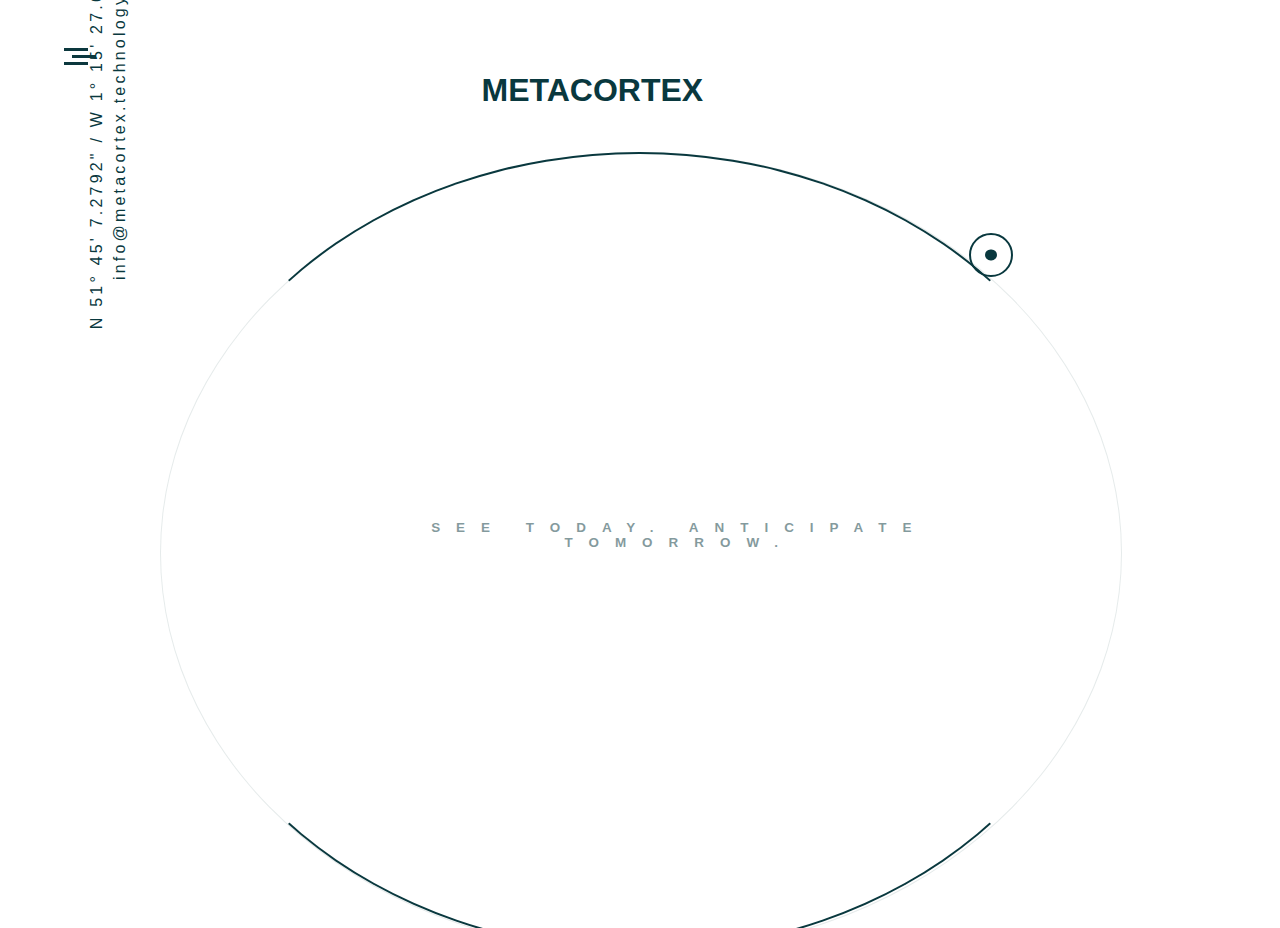
==== index.html @ 78b905c0 "metacortex email" ====
<!DOCTYPE html>
<html lang="en">
<head>
    <meta charset="UTF-8">
    <meta name="viewport" content="width=device-width, initial-scale=1.0">
    <meta http-equiv="X-UA-Compatible" content="ie=edge">
    <title>METACORTEX</title>
    <link rel="icon" href="assets/logos/m_favicon.png" type="image/png" sizes="16x16">
    <style>

        body {
            margin:0;
            padding:0;
            height:100%;
            font-size:1.4rem;
        }

        h1 {
            font-size: 2.4rem;
            right: 1500rem;
        }

        .container_item {
            margin: 0 auto 0;
        }

        .landing-page-container {
            width: 100%;
            min-height: 100%;
            height: 100vh;
            background-image: url('https://cdn.shutterstock.com/shutterstock/videos/18651743/thumb/1.jpg');
            background-position: bottom;
            background-repeat: no-repeat;
            background-size: cover;
            overflow: hidden;
            display: table;
            font-family: "Montserrat",sans-serif;
            color: #09383E;
        }

        .content-wrapper {
            max-width: 1200px;
            width: 90%;
            height: 100%;
            margin: 0 auto;
            position: relative;
        }

        .header {
            width: 100%;
            height: 2rem;
            padding: 3rem 0;
            display: block;
        }

        .menu-icon {
            width: 2.5rem;
            height: 1.5rem;
            display: inline-block;
            cursor: pointer;
        }

        .header__item {
            display: inline-block;
            float: left;
        }

        .menu-icon__line {
            width: 1.5rem;
            height: .2rem;
            background: #0C383E;
            display: block;
        }

        .menu-icon__line:before, .menu-icon__line:after {
            content: '';
            width: 1.5rem;
            height: .2rem;
            background: #0C383E;
            display: inline-block;
            position: relative;
        }

        .menu-icon__line:before {
            left: .5rem;
            top: -0.6rem;
        }

        .menu-icon__line:after {
            top: -1.8rem;
        }

        .heading {
            width: 90%;
            font-size: 2rem;
            font-weight: bold;
            line-height: 1.7rem;
            margin: 0 10px;
            text-align: center;
        }

        .social-container {
            width: 7.25rem;
            list-style: none;
            overflow: hidden;
            padding: 0;
            margin: 0;
            float: right;
        }

        .social-container .social__icon {
            width: 1.5rem;
            float: left;
            cursor: pointer;
        }

        .social-container .social__icon.social__icon--dr{
            margin-left: 1.25rem;
        }

        .social-container .social__icon.social__icon--in{
            margin-left: 1.5rem;
        }

        .social-container .social__icon.social__icon--fb{
            margin: 0 0.25rem;
        }

        .coorde {
                     font-size: 1rem;
                     display: inline-block;
                     float: left;
                     position: relative;
                     top: 40%;
                     letter-spacing: .2rem;
                     left: -10.5rem;
                     margin: 0;
                     transform: rotate(-90deg) translateY(50%);
                 }
        .coorde2 {
            font-size: 1rem;
            display: inline-block;
            float: left;
            position: relative;
            top: 40%;
            letter-spacing: .2rem;
            left: -30rem;
            margin: 0;
            transform: rotate(-90deg) translateY(50%);
        }

        .ellipse-container {
            width: 60rem;
            height: 50rem;
            border-radius: 50%;
            margin: 0 auto;
            position: relative;
            top: 1.5rem;
        }

        .ellipse-container .greeting {
            position: relative;
            text-align: center;
            width: 80rem;
            top: 23rem;
            right: 25.5rem;
            margin: 0px;
            text-transform: uppercase;
            letter-spacing: 1rem;
            font-size:60%;
            opacity: .5;
        }


        .ellipse {
            border-radius: 50%;
            position: absolute;
            top: 0;
            border-style: solid;
        }

        .ellipse__outer--thin {
            width: 100%;
            height: 100%;
            border-width: 1px;
            border-color: rgba(9,56,62,.1);
            animation: ellipseOrbit 15s ease-in-out infinite;
        }

        .ellipse__outer--thin:after {
            content: "";
            background-image: url("https://i.stack.imgur.com/yYxAH.png");
            background-size: 700px 700px;
            background-repeat: no-repeat;
            background-position: center;
            top: 0;
            left: 0;
            bottom: 0;
            right: 0;
            color: #000;
            position: absolute;
            opacity: .3;
        }

        .ellipse__outer--thick {
            width: 99.5%;
            height:99.5%;
            border-color: #09383E transparent;
            border-width: 2px;
            transform: rotate(-45 deg);
            animation: ellipseRotate 15s ease-in-out infinite;
        }

        .ellipse__orbit {
            width: 2.5rem;
            height: 2.5rem;
            border-width: 2px;
            border-color: #09383E;
            top: 5rem;
            right: 6.75rem;
        }

        .ellipse__orbit:before {
            content: '';
            width: 0.7rem;
            height: 0.7rem;
            border-radius: 50%;
            display: inline-block;
            background-color: #09383E;
            margin: 0 auto;
            left: 0;
            right: 0;
            position:absolute;
            top: 50%;
            transform: translateY(-50%);
        }
        
        @keyframes ellipseRotate {
            0% {
                transform: rotate(-45deg);
            }
            100% {
                transform: rotate(-405deg);
            }
        }

        @keyframes ellipseOrbit {
            0% {
                transform: rotate(0deg);
            }
            100% {
                transform: rotate(360deg);
            }
        }

    </style>
</head>
<body>
<div class="container">
    <div class="container__item landing-page-container">
      <div class="content-wrapper">
        <header class="header">
            <div class="menu-icon__item">
                <span class="menu-icon__line"></span>
            </div>

            <span style="display:inline-block; width: 50rem;"></span>
          <h1 class="heading header__item">METACORTEX</h1>
          <!--<ul class="social-container.header__item" id="mylist">
              <li class="social__icon.social__icon--dr">
                <img src='http://pngimg.com/uploads/facebook_logos/facebook_logos_PNG19753.png' alt="dribble" height="30" width="30">
              </li>
              <li class="social__icon.social__icon--in">
                <img src='http://pngimg.com/uploads/facebook_logos/facebook_logos_PNG19753.png' alt="instagram" height="30" width="30">
              </li>
            </ul>-->
        </header>
        <p class="coorde">N 51° 45' 7.2792" / W 1° 15' 27.6372"</p>
          <p class="coorde2">info@metacortex.technology</p>
          <div class="ellipse-container">
            <h2 class="greeting">SEE TODAY. ANTICIPATE TOMORROW.</h2>
            <div class="ellipse ellipse__outer--thin">
                <div class="ellipse ellipse__orbit"></div>
            </div>
            <div class="ellipse ellipse__outer--thick"></div>
        </div>
    </div>
</div>
</div>
</body>
</html>
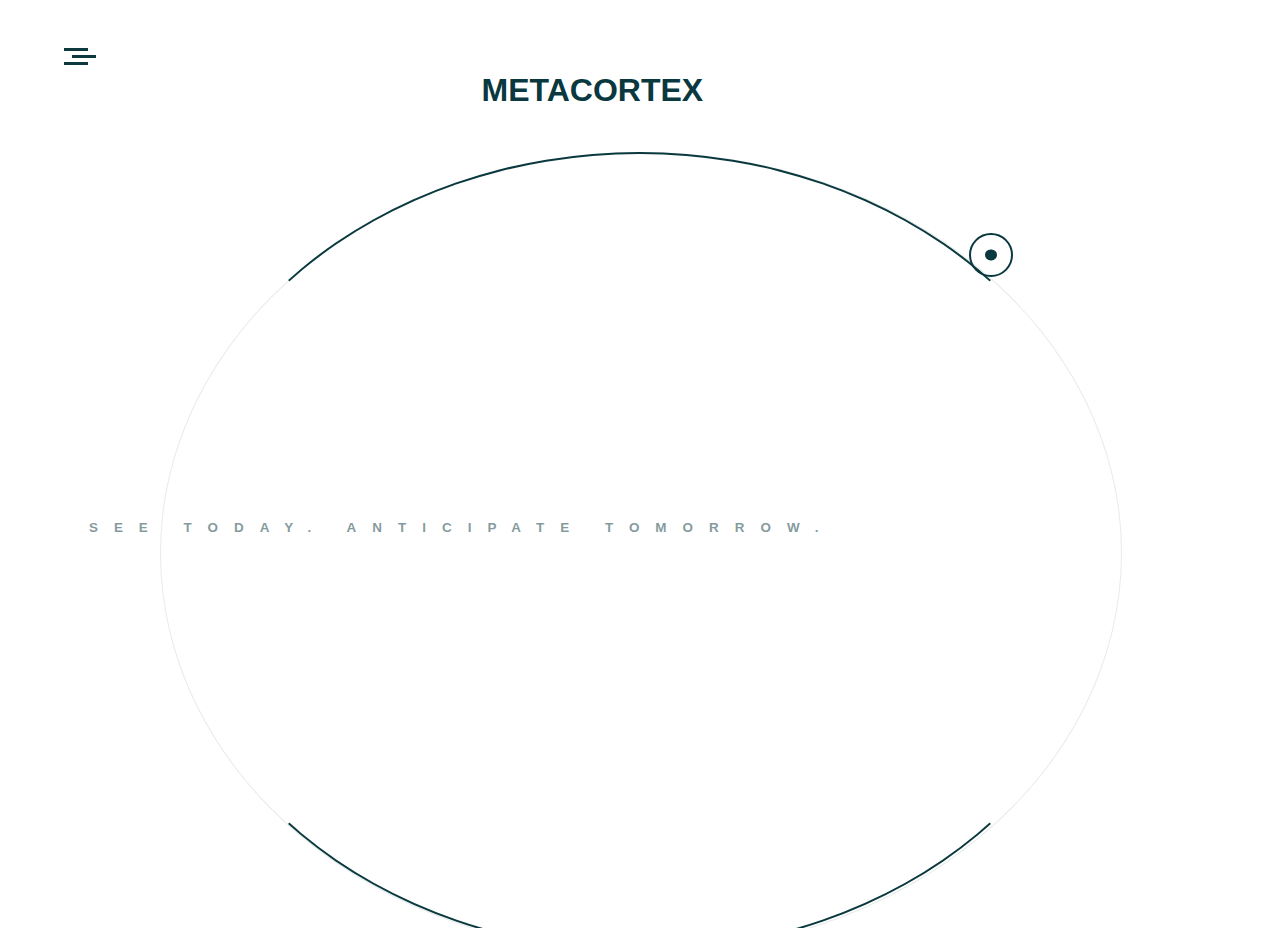
==== commit 9ed36540: "geocordinates removed" ====
--- a/index.html
+++ b/index.html
@@ -275,8 +275,8 @@
               </li>
             </ul>-->
         </header>
-        <p class="coorde">N 51° 45' 7.2792" / W 1° 15' 27.6372"</p>
-          <p class="coorde2">info@metacortex.technology</p>
+        <!--<p class="coorde">N 51° 45' 7.2792" / W 1° 15' 27.6372"</p>-->
+          <p class="coorde2">info@metacortexai.com</p>
           <div class="ellipse-container">
             <h2 class="greeting">SEE TODAY. ANTICIPATE TOMORROW.</h2>
             <div class="ellipse ellipse__outer--thin">
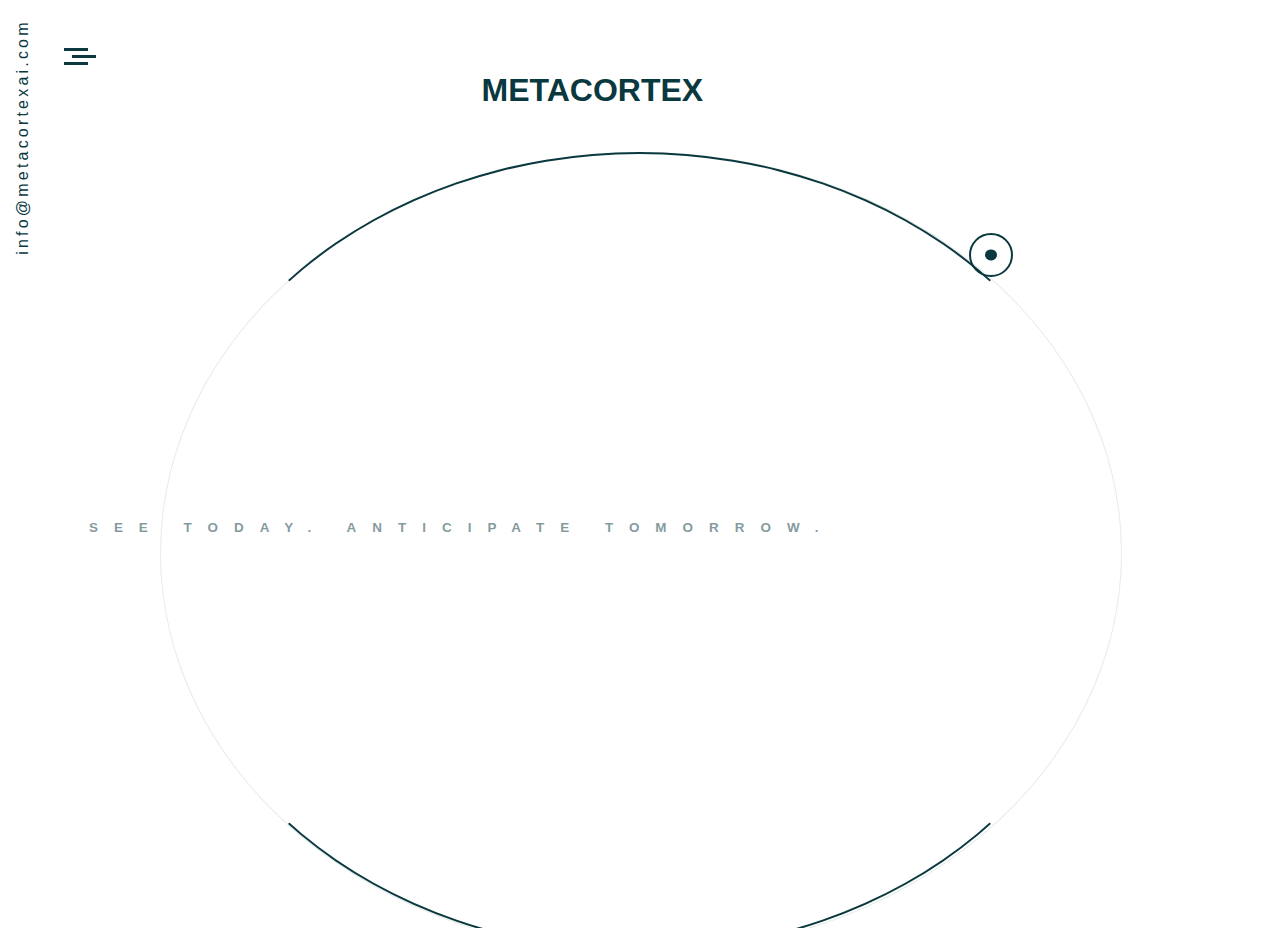
==== commit 7e42ce06: "email only 2nd try" ====
--- a/index.html
+++ b/index.html
@@ -275,8 +275,10 @@
               </li>
             </ul>-->
         </header>
-        <!--<p class="coorde">N 51° 45' 7.2792" / W 1° 15' 27.6372"</p>-->
-          <p class="coorde2">info@metacortexai.com</p>
+        <!--<p class="coorde">N 51° 45' 7.2792" / W 1° 15' 27.6372"</p>
+          <p class="coorde2">info@metacortexai.com</p>-->
+          <p class="coorde">info@metacortexai.com</p>
+          <!--<p class="coorde2">info@metacortexai.com</p>-->
           <div class="ellipse-container">
             <h2 class="greeting">SEE TODAY. ANTICIPATE TOMORROW.</h2>
             <div class="ellipse ellipse__outer--thin">
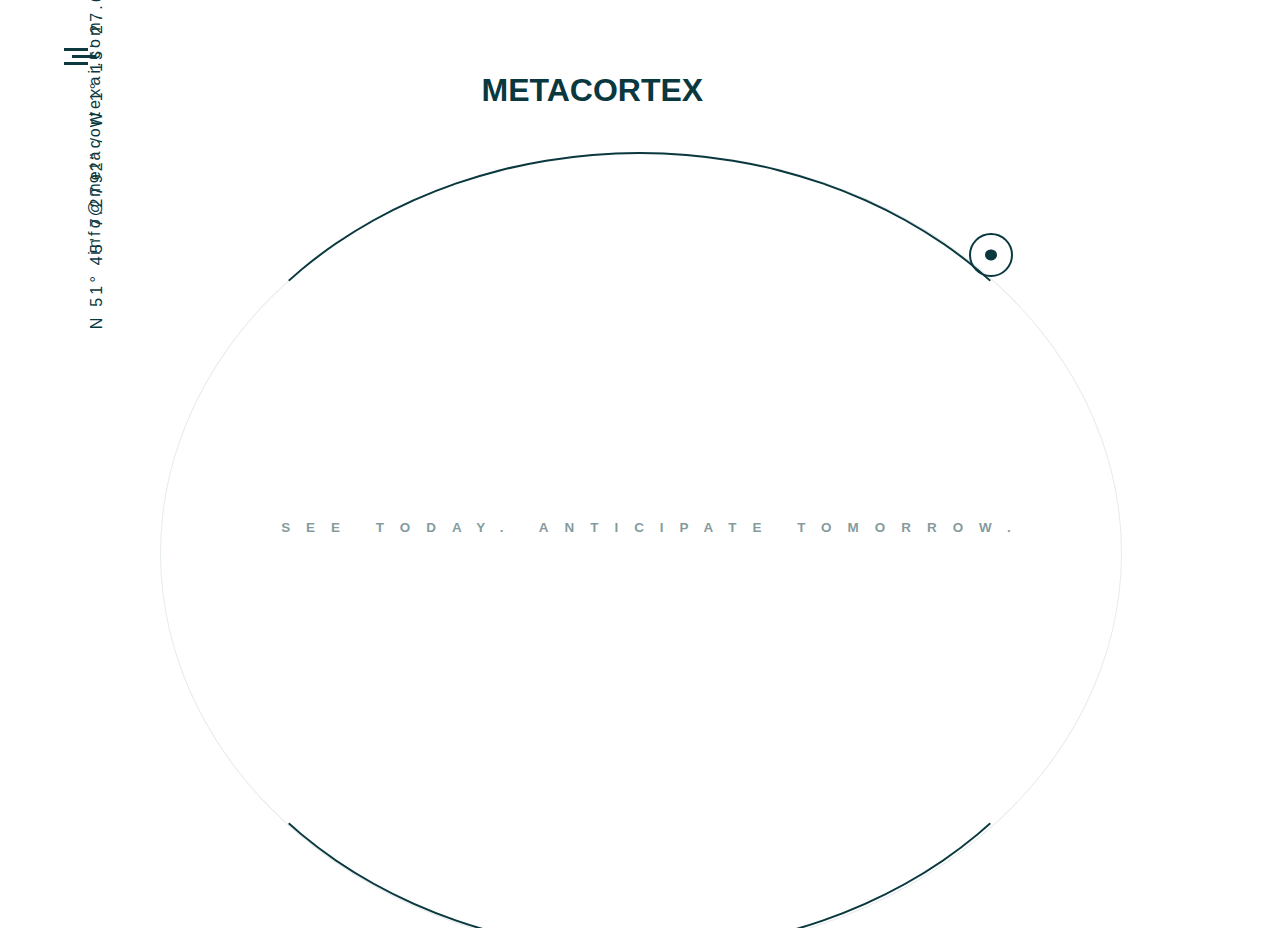
==== commit 2c651a2f: "return to original" ====
--- a/index.html
+++ b/index.html
@@ -275,10 +275,8 @@
               </li>
             </ul>-->
         </header>
-        <!--<p class="coorde">N 51° 45' 7.2792" / W 1° 15' 27.6372"</p>
-          <p class="coorde2">info@metacortexai.com</p>-->
-          <p class="coorde">info@metacortexai.com</p>
-          <!--<p class="coorde2">info@metacortexai.com</p>-->
+        <p class="coorde">N 51° 45' 7.2792" / W 1° 15' 27.6372"</p>
+          <p class="coorde2">info@metacortexai.com</p>
           <div class="ellipse-container">
             <h2 class="greeting">SEE TODAY. ANTICIPATE TOMORROW.</h2>
             <div class="ellipse ellipse__outer--thin">
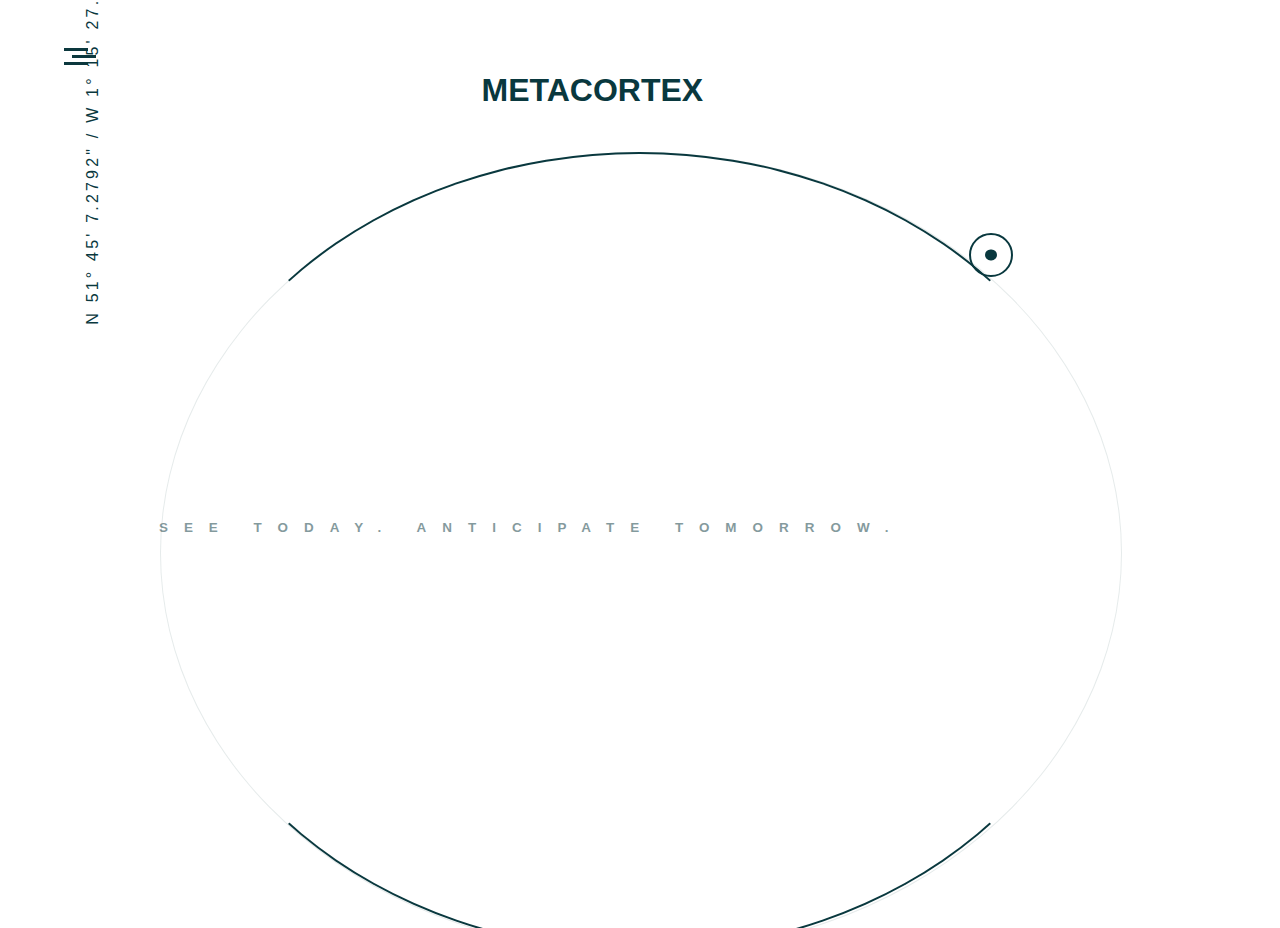
==== commit 9800e3ec: "coordinates" ====
--- a/index.html
+++ b/index.html
@@ -275,8 +275,9 @@
               </li>
             </ul>-->
         </header>
-        <p class="coorde">N 51° 45' 7.2792" / W 1° 15' 27.6372"</p>
-          <p class="coorde2">info@metacortexai.com</p>
+        <p class="coorde">N 51° 45' 7.2792" / W 1° 15' 27.6372</p>
+          <!--<p class="coorde2">info@metacortexai.com</p>-->
+          <!--  N 51° 45' 7.2792" / W 1° 15' 27.6372"-->
           <div class="ellipse-container">
             <h2 class="greeting">SEE TODAY. ANTICIPATE TOMORROW.</h2>
             <div class="ellipse ellipse__outer--thin">
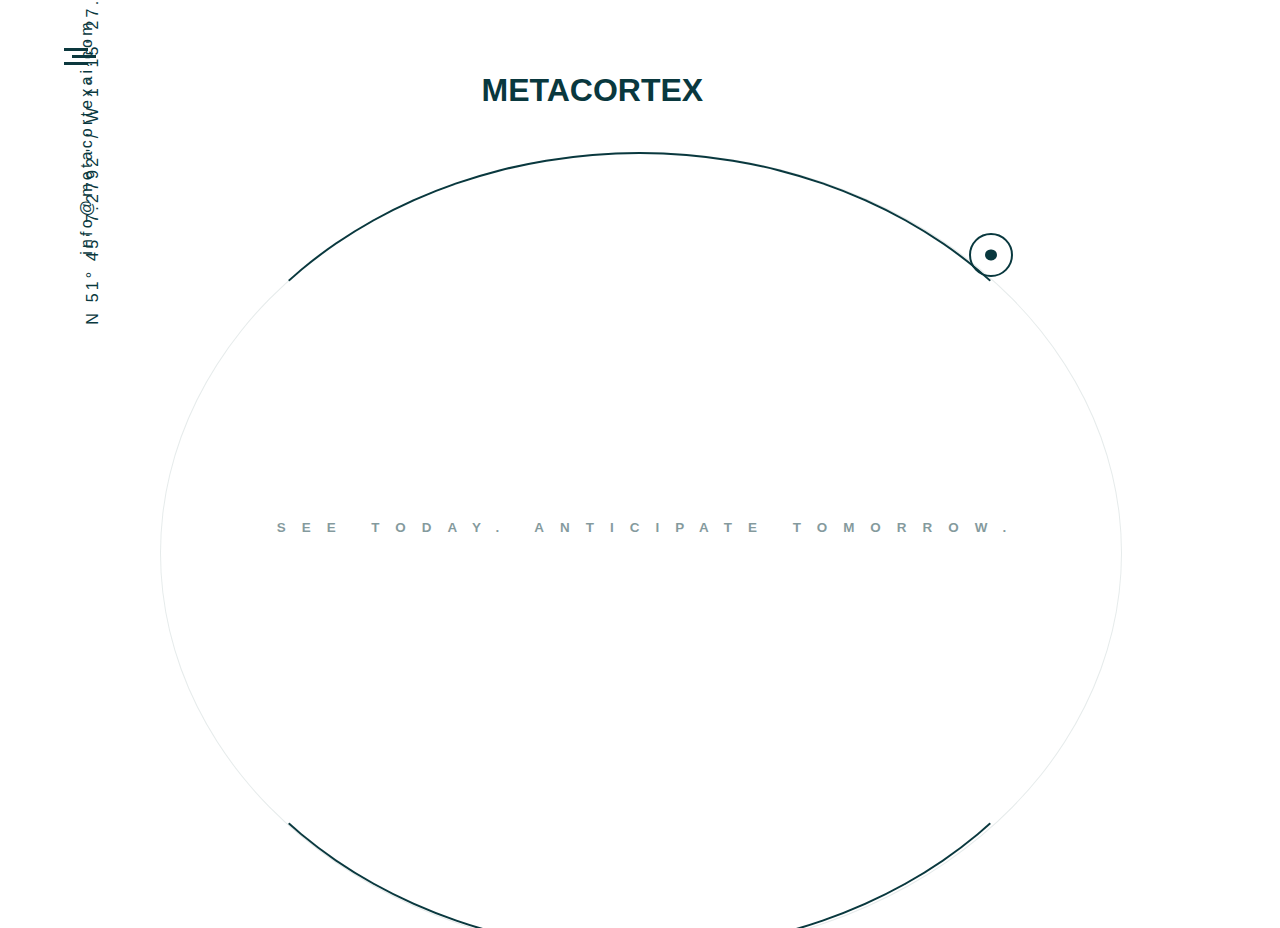
==== commit 015d96df: "two lines" ====
--- a/index.html
+++ b/index.html
@@ -5,7 +5,7 @@
     <meta name="viewport" content="width=device-width, initial-scale=1.0">
     <meta http-equiv="X-UA-Compatible" content="ie=edge">
     <title>METACORTEX</title>
-    <link rel="icon" href="assets/logos/m_favicon.png" type="image/png" sizes="16x16">
+    <link rel="icon" href="assets/logos/m_favicon_old.png" type="image/png" sizes="16x16">
     <style>
 
         body {
@@ -276,7 +276,7 @@
             </ul>-->
         </header>
         <p class="coorde">N 51° 45' 7.2792" / W 1° 15' 27.6372</p>
-          <!--<p class="coorde2">info@metacortexai.com</p>-->
+          <p class="coorde2">info@metacortexai.com</p>
           <!--  N 51° 45' 7.2792" / W 1° 15' 27.6372"-->
           <div class="ellipse-container">
             <h2 class="greeting">SEE TODAY. ANTICIPATE TOMORROW.</h2>
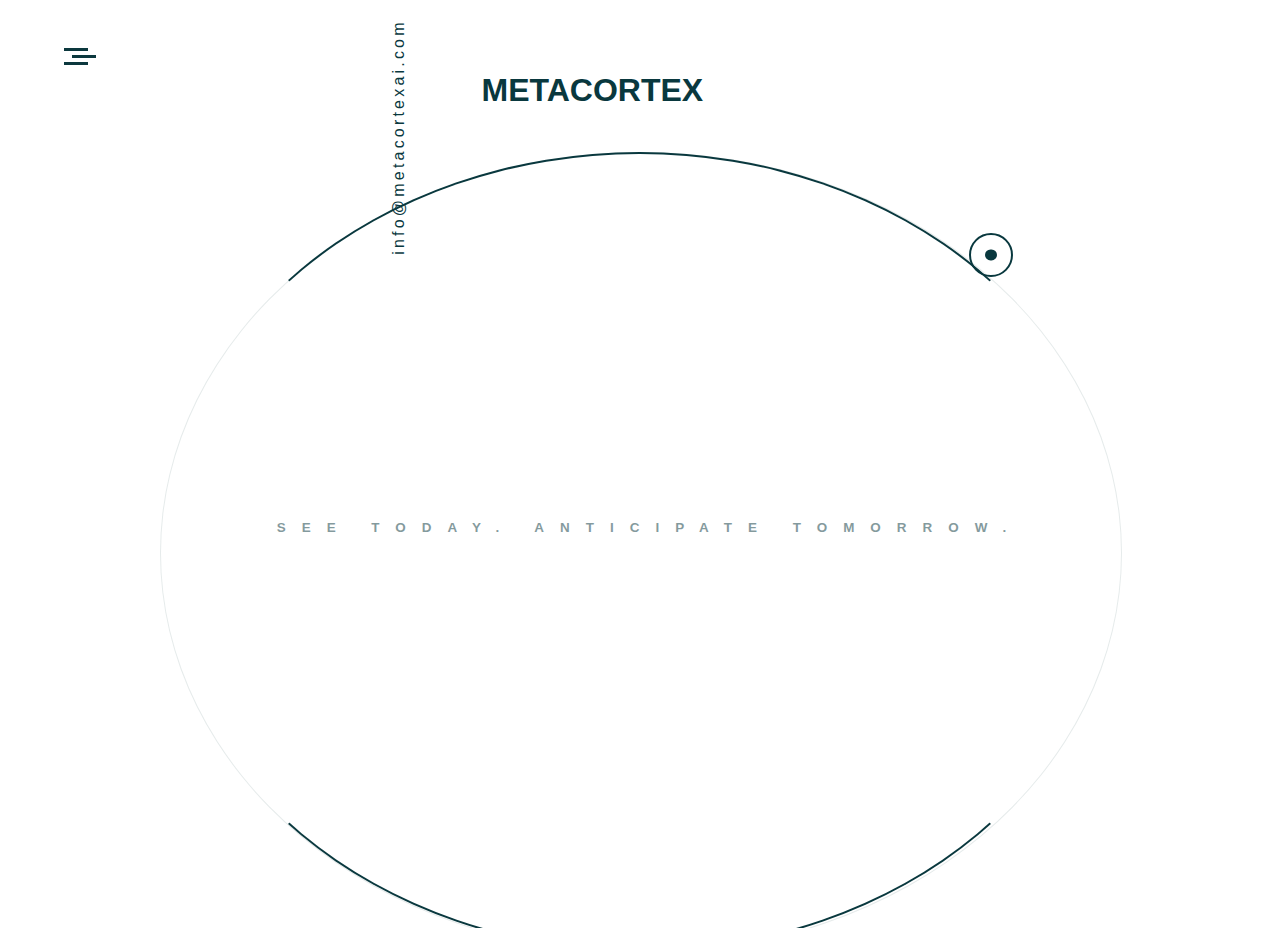
==== commit 5d50d2d1: "swapping coordes" ====
--- a/index.html
+++ b/index.html
@@ -275,8 +275,8 @@
               </li>
             </ul>-->
         </header>
-        <p class="coorde">N 51° 45' 7.2792" / W 1° 15' 27.6372</p>
-          <p class="coorde2">info@metacortexai.com</p>
+        <p class="coorde2">N 51° 45' 7.2792" / W 1° 15' 27.6372</p>
+          <p class="coorde">info@metacortexai.com</p>
           <!--  N 51° 45' 7.2792" / W 1° 15' 27.6372"-->
           <div class="ellipse-container">
             <h2 class="greeting">SEE TODAY. ANTICIPATE TOMORROW.</h2>
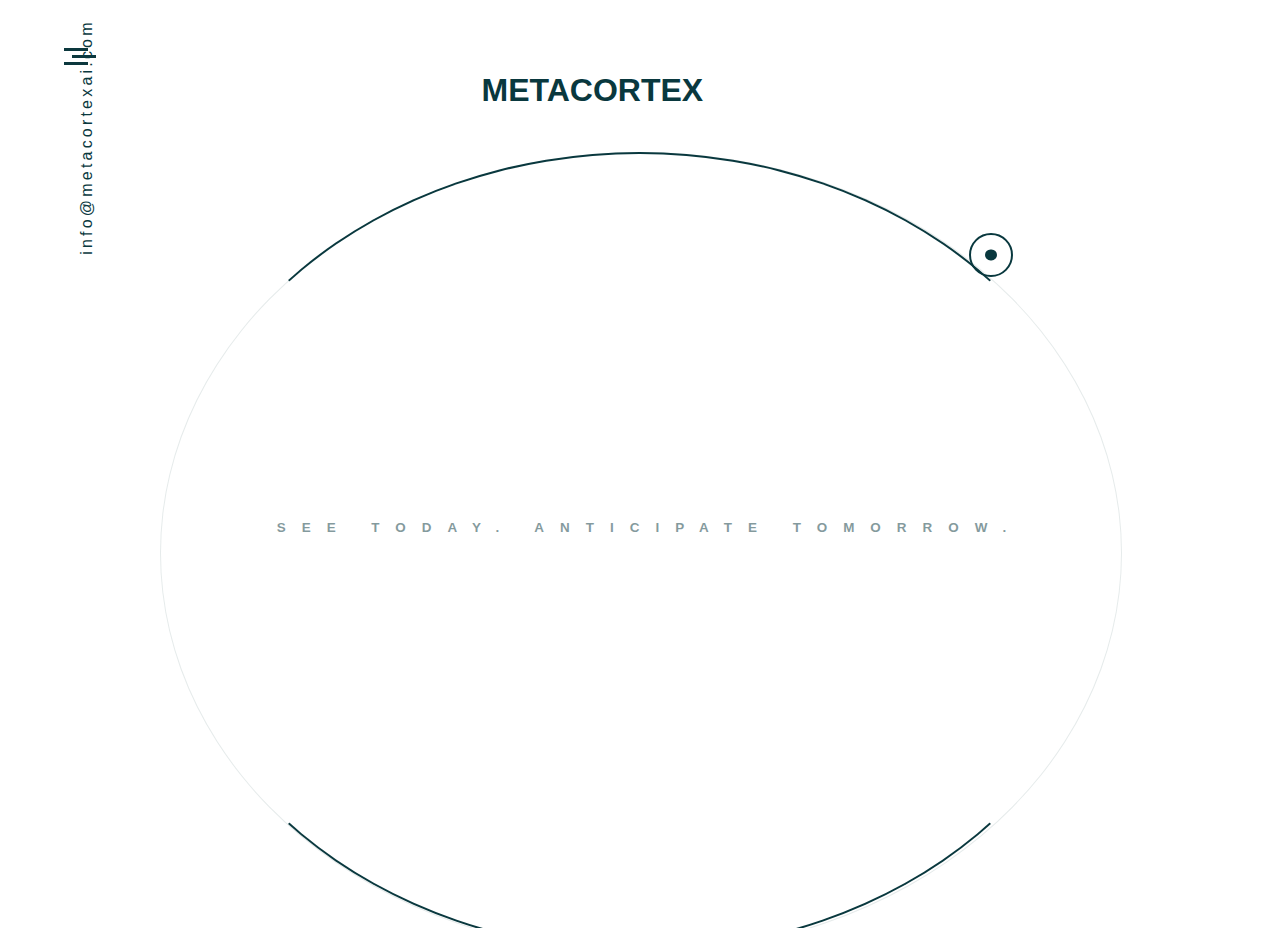
==== commit 8533e08a: "swapping coordes" ====
--- a/index.html
+++ b/index.html
@@ -5,7 +5,7 @@
     <meta name="viewport" content="width=device-width, initial-scale=1.0">
     <meta http-equiv="X-UA-Compatible" content="ie=edge">
     <title>METACORTEX</title>
-    <link rel="icon" href="assets/logos/m_favicon_old.png" type="image/png" sizes="16x16">
+    <link rel="icon" href="assets/logos/m_favicon.png" type="image/png" sizes="16x16">
     <style>
 
         body {
@@ -276,7 +276,7 @@
             </ul>-->
         </header>
         <p class="coorde2">N 51° 45' 7.2792" / W 1° 15' 27.6372</p>
-          <p class="coorde">info@metacortexai.com</p>
+          <p class="coorde2">info@metacortexai.com</p>
           <!--  N 51° 45' 7.2792" / W 1° 15' 27.6372"-->
           <div class="ellipse-container">
             <h2 class="greeting">SEE TODAY. ANTICIPATE TOMORROW.</h2>
